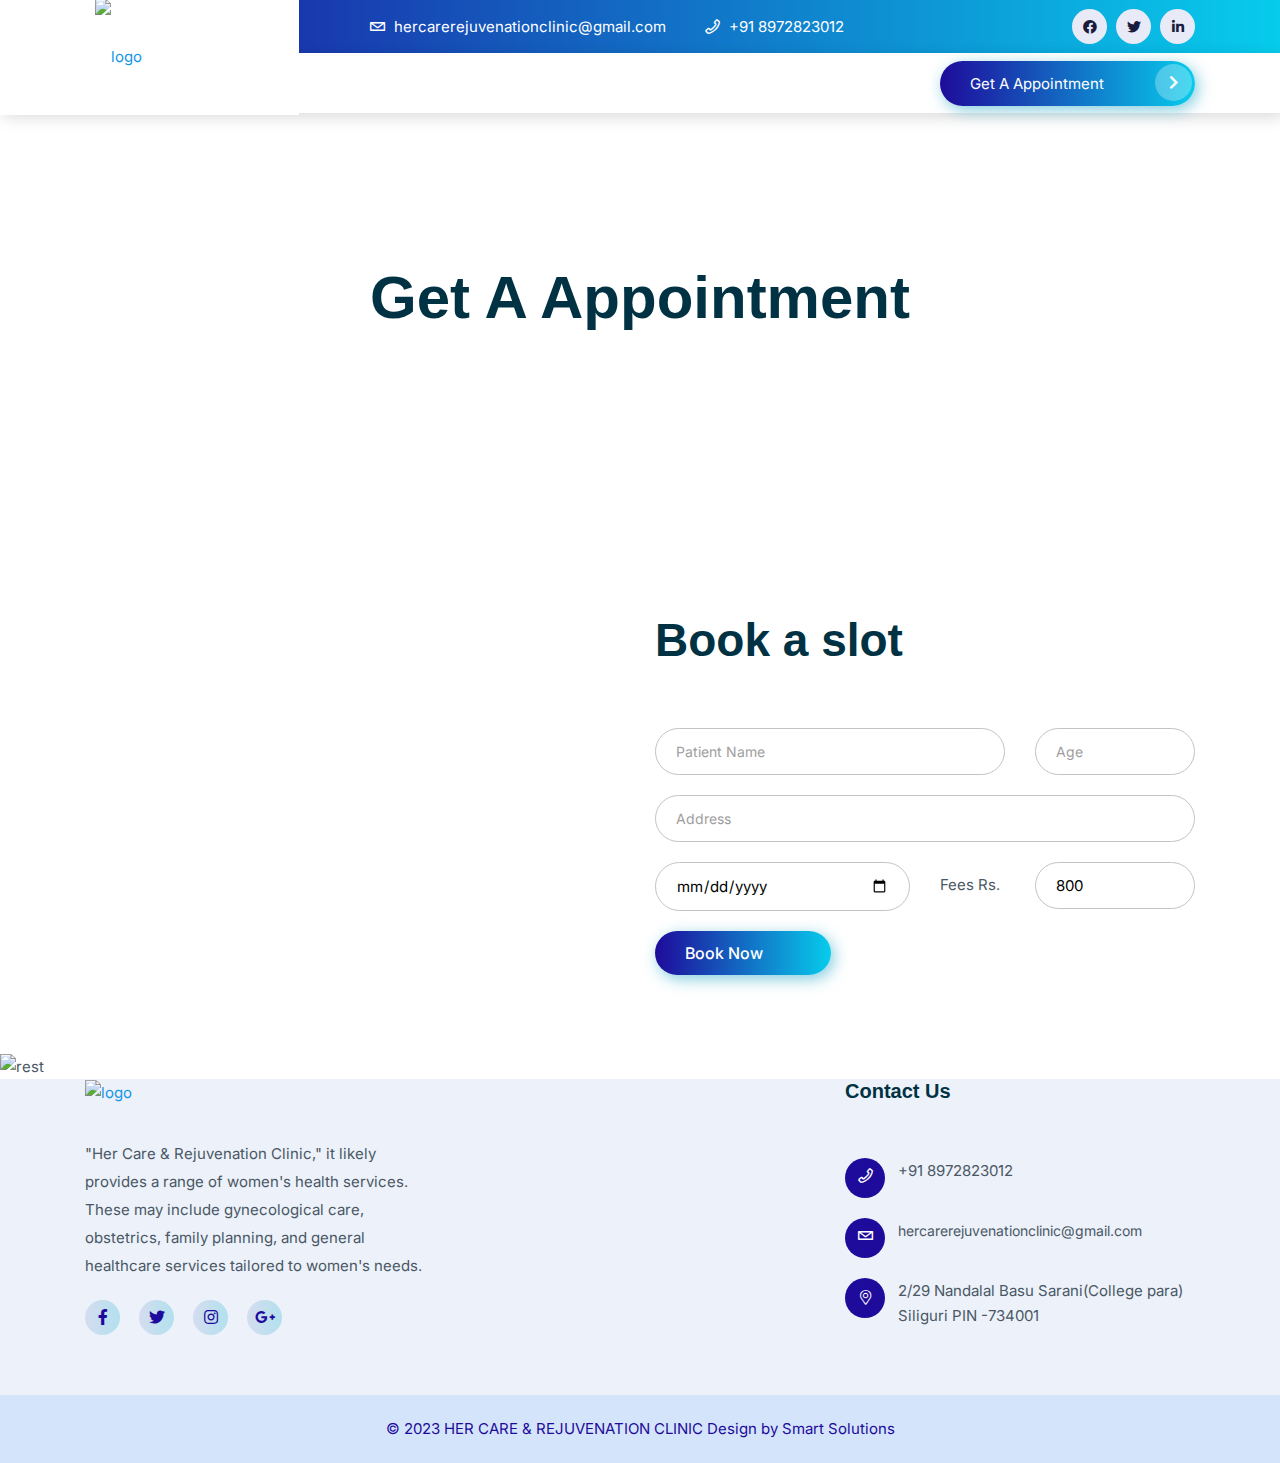
==== get_appointment.html @ fc23cdca "Add files via upload" ====
<!doctype html>
<html class="no-js" lang="zxx">
    
<!-- Mirrored from htmldemo.zcubethemes.com/mecare/contact.html by HTTrack Website Copier/3.x [XR&CO'2014], Mon, 31 Jul 2023 23:53:53 GMT -->
<head>
        <meta charset="utf-8">
        <meta http-equiv="x-ua-compatible" content="ie=edge">
        <title> Get Appointment </title>
        <meta name="description" content="">
        <meta name="viewport" content="width=device-width, initial-scale=1">
		<link rel="shortcut icon" type="image/x-icon" href="img/favicon.ico">
        <!-- Place favicon.ico in the root Internist, General Practitonery -->

		<!-- CSS here -->
        <link rel="stylesheet" href="css/bootstrap.min.css">
        <link rel="stylesheet" href="css/animate.min.css">
        <link rel="stylesheet" href="css/magnific-popup.css">
        <link rel="stylesheet" href="fontawesome/css/all.min.css">
        <link rel="stylesheet" href="css/dripicons.css">
        <link rel="stylesheet" href="css/slick.css">
        <link rel="stylesheet" href="css/default.css">
        <link rel="stylesheet" href="css/meanmenu.css">
        <link rel="stylesheet" href="css/style.css">
        <link rel="stylesheet" href="css/responsive.css">
    </head>
    <body>
        <!-- header -->
        <header class="header-area">
            <div class="header-top second-header d-none d-md-block">
                <div class="container">
                    <div class="row align-items-center">
                        <div class="col-lg-3 col-md-3 d-none d-lg-block">
                        </div>
                        <div class="col-lg-6 col-md-8 d-none  d-md-block">
                            <div class="header-cta">
                                <ul>
                                    <li>
                                        <i class="icon dripicons-mail"></i>
                                        <span>hercarerejuvenationclinic@gmail.com</span>
                                    </li>
                                    <li>
                                        <i class="icon dripicons-phone"></i>
                                        <span>+91 8972823012</span>
                                    </li>
                                </ul>
                            </div>
                        </div>
                        <div class="col-lg-3 col-md-3 d-none d-lg-block">
                            <div class="header-social text-right">
                                <span>
                                    <a href="#" title="Facebook"><i class="fab fa-facebook"></i></a>
                                    <a href="#" title="Twitter"><i class="fab fa-twitter"></i></a>
                                    <a href="#" title="LinkedIn"><i class="fab fa-linkedin-in"></i></a>
                                </span>
                                <!--  /social media icon redux -->
                            </div>
                        </div>
    
                    </div>
                </div>
            </div>
            <div id="header-sticky" class="menu-area">
                <div class="container">
                    <div class="second-menu">
                        <div class="row align-items-center">
                            <div class="col-xl-2 col-lg-2">
                                <div class="logo">
                                    <a href="index.html"><img src="img/logo/logo.png" alt="logo"></a>
                                </div>
                            </div>
    
                            <div class="col-xl-7 col-lg-7">
                                <!--                              
                                    <div class="main-menu text-right pr-15">
                                        <nav id="mobile-menu">
                                            <ul>
                                                <li class="has-sub">
                                                    <a href="index-2.html">Home</a>
                                                    <ul>													
                                                        <li><a href="index-2.html">Home Page 01</a></li>
                                                        <li><a href="index-3.html">Home Page 02</a></li>													
                                                        <li><a href="index-4.html">Home Page 03</a></li>													
                                                    </ul>
                                                </li>
                                                <li><a href="about.html">About Us</a></li>
                                                <li class="has-sub">
                                                    <a href="services.html">Services</a>
                                                    <ul>													
                                                        <li><a href="services.html">Services</a></li>
                                                        <li><a href="services-detail.html">Services Details</a></li>
                                                    </ul>
                                                </li>                                                                                     
                                                <li class="has-sub"><a href="#">Other Page</a>
                                                    <ul>													
                                                        <li><a href="pricing.html">Pricing</a></li>
                                                        <li><a href="team.html">Team</a></li>
                                                        <li><a href="shop.html">Shop</a></li>
                                                        <li><a href="shop-details.html">Shop Details</a></li>
                                                    </ul>
                                                </li>
                                                <li class="has-sub"> 
                                                    <a href="departments.html">Departments</a>
                                                    <ul>													
                                                        <li><a href="departments.html">Departments</a></li>
                                                        <li><a href="departments-detail.html">Departments Details</a></li>
                                                    </ul>
                                                </li>
                                               
                                                <li class="has-sub"> 
                                                    <a href="blog.html">Blog</a>
                                                    <ul>													
                                                        <li><a href="blog.html">Blog</a></li>
                                                        <li><a href="blog-details.html">Blog Details</a></li>
                                                    </ul>
                                                </li>               
                                            </ul>
                                        </nav>
                                    </div>-->
                            </div>
                            <div class="col-xl-3 col-lg-3 d-none d-lg-block">
                                <a href="get_appointment.html" class="top-btn">Get A Appointment <i
                                        class="fas fa-chevron-right"></i></a>
    
                            </div>
                            <div class="col-12">
                                <div class="mobile-menu"></div>
                            </div>
                        </div>
                    </div>
                </div>
            </div>
        </header>
        <!-- header-end -->
        <!-- main-area -->
        <main>
            <!-- breadcrumb-area -->
            <section class="breadcrumb-area d-flex align-items-center" style="background-image:url(img/testimonial/test-bg.jpg);">
                <div class="container">
                    <div class="row">
                        <div class="col-xl-6 offset-xl-3 col-lg-8 offset-lg-2">
                            <div class="breadcrumb-wrap text-center">
                                <div class="breadcrumb-title mb-30">
                                    <h2>Get A Appointment</h2>                                    
                                </div>
                            </div>
                        </div>
                    </div>
                </div>
            </section>
            <!-- breadcrumb-area-end -->
			  <!-- contact-area -->
            <section id="contact" class="contact-area contact-bg pt-100 pb-70 p-relative fix" style="background-image:url(img/an-bg/an-bg11.png); background-size: cover;background-repeat: no-repeat;">
                <div class="container">
             
					<div class="row">
                        <div class="col-lg-6">
                            <div class="contact-img">
                                <img src="img/bg/booknow.jpeg" alt="touch-illustration">
                            </div>
                        </div>
						<div class="col-lg-6">
                        <div class="section-title mb-60" >
                                <h2>Book a slot</h2>
                            </div>
						<form action="#" class="contact-form" >
							<div class="row">
                            <div class="col-lg-8">
                                <div class="contact-field p-relative c-name mb-20">                                    
                                    <input type="text" placeholder="Patient Name">
                                </div>                               
                            </div>
                                <div class="col-lg-4">
                                <div class="contact-field p-relative c-name mb-20">                                    
                                    <input type="number" placeholder="Age">
                                </div>                               
                            </div>
							<div class="col-lg-12">                               
                                <div class="contact-field p-relative c-email mb-20">                                    
                                    <input type="text" placeholder="Address">
                                </div>                                
                            </div>
							<div class="col-lg-6">                               
                                <div class="contact-field p-relative c-subject mb-20">                                   
                                    <input type="date" placeholder="Appointment Date">
                                </div>
                            </div>	
                            	
                            <div class="col-lg-2">                               
                                <div class="contact-field p-relative c-subject mb-20 mt-10">                                   
                                    Fees Rs.
                                </div>
                            </div>	
                            <div class="col-lg-4">                               
                                <div class="contact-field p-relative c-subject mb-20">                                   
                                    <input type="number" readonly  placeholder="" value="800">
                                </div>
                            </div>						
                            <div class="col-lg-12">

                                <div class="slider-btn">                                          
                                            <button type="submit" name="submit" class="btn ss-btn" data-animation="fadeInRight" data-delay=".8s">Book Now</button>					
                                </div>                             
                            </div>
                            </div>
                        
                    </form>
						</div>
					</div>
                    
                </div>
               
            </section>
            <!-- contact-area-end -->
        </main>
        <!-- main-area-end -->
    <!-- footer -->
    <footer class="footer-bg footer-p">
        <div class="overly"><img src="img/an-bg/footer-bg.png" alt="rest"></div>
        <div class="footer-top pb-30" style="background-color: #ECF1FA;">
            <div class="container">
                <div class="row justify-content-between">

                    <div class="col-xl-4 col-lg-4 col-sm-6">
                        <div class="footer-widget mb-30">
                            <div class="flog mb-35">
                                <a href="#"><img src="img/logo/logo.png" alt="logo"></a>
                            </div>
                            <div class="footer-text mb-20">
                                <p>"Her Care & Rejuvenation Clinic," it likely provides a range of women's health services. These may include gynecological care, obstetrics, family planning, and general healthcare services tailored to women's needs.</p>
                            </div>
                            <div class="footer-social">
                                <a href="#"><i class="fab fa-facebook-f"></i></a>
                                <a href="#"><i class="fab fa-twitter"></i></a>
                                <a href="#"><i class="fab fa-instagram"></i></a>
                                <a href="#"><i class="fab fa-google-plus-g"></i></a>
                            </div>
                        </div>
                    </div>

                    <div class="col-xl-4 col-lg-4 col-sm-6">
                        <div class="footer-widget mb-30">
                            <div class="f-widget-title">
                                <h5>Contact Us</h5>
                            </div>
                            <div class="footer-link">
                                <div class="f-contact">
                                    <ul>
                                        <li>
                                            <i class="icon dripicons-phone"></i>
                                            <span>+91 8972823012</span>
                                        </li>
                                        <li>
                                            <i class="icon dripicons-mail"></i>
                                            <span><a href="mailto:hercarerejuvenationclinic@gmail.com">hercarerejuvenationclinic@gmail.com</a>
                                        </li>
                                        <li>
                                            <i class="fal fa-map-marker-alt"></i>
                                            <span>2/29 Nandalal Basu Sarani(College para)<br>
                                                Siliguri PIN -734001</span>
                                        </li>
                                    </ul>

                                </div>


                            </div>
                        </div>
                    </div>

                </div>
            </div>
        </div>
        <div class="copyright-wrap">
            <div class="container">
                <div class="row">
                    <div class="col-12">
                        <div class="copyright-text text-center">
                            <p>&copy; 2023 HER CARE & REJUVENATION CLINIC Design by Smart Solutions</p>
                        </div>
                    </div>
                </div>
            </div>
        </div>
    </footer>
    <!-- footer-end -->


		<!-- JS here -->
        	<!-- JS here -->
        <script src="js/vendor/modernizr-3.5.0.min.js"></script>
        <script src="js/vendor/jquery-1.12.4.min.js"></script>
        <script src="js/popper.min.js"></script>
        <script src="js/bootstrap.min.js"></script>
        <script src="js/one-page-nav-min.js"></script>
        <script src="js/jquery.meanmenu.min.js"></script>
        <script src="js/slick.min.js"></script>
        <script src="js/ajax-form.js"></script>
        <script src="js/paroller.js"></script>
        <script src="js/wow.min.js"></script>
        <script src="js/js_isotope.pkgd.min.js"></script>
        <script src="js/imagesloaded.min.js"></script>
        <script src="js/parallax.min.js"></script>
        <script src="js/jquery.waypoints.min.js"></script>
        <script src="js/jquery.counterup.min.js"></script>
        <script src="js/jquery.scrollUp.min.js"></script>
        <script src="js/parallax-scroll.js"></script>
        <script src="js/jquery.magnific-popup.min.js"></script>
        <script src="js/element-in-view.js"></script>
        <script src="js/main.js"></script>
    </body>

<!-- Mirrored from htmldemo.zcubethemes.com/mecare/contact.html by HTTrack Website Copier/3.x [XR&CO'2014], Mon, 31 Jul 2023 23:53:53 GMT -->
</html>
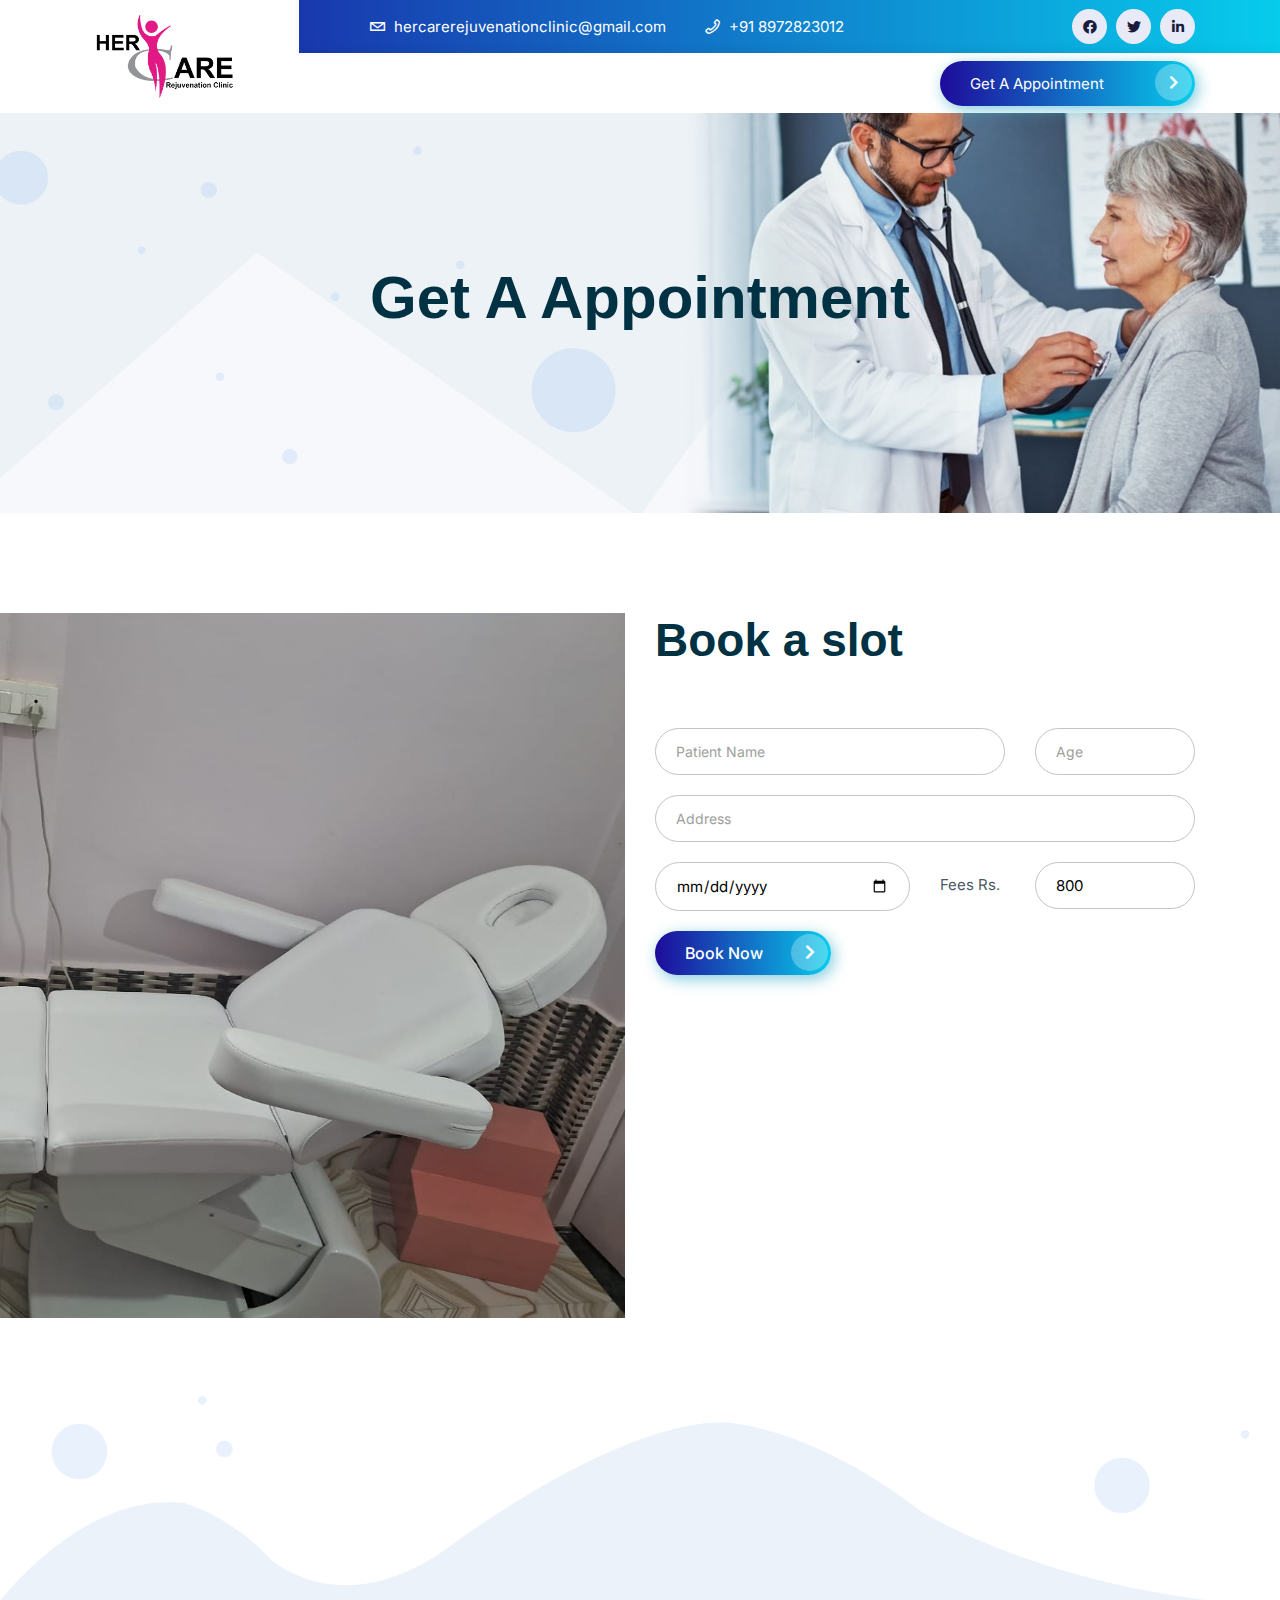
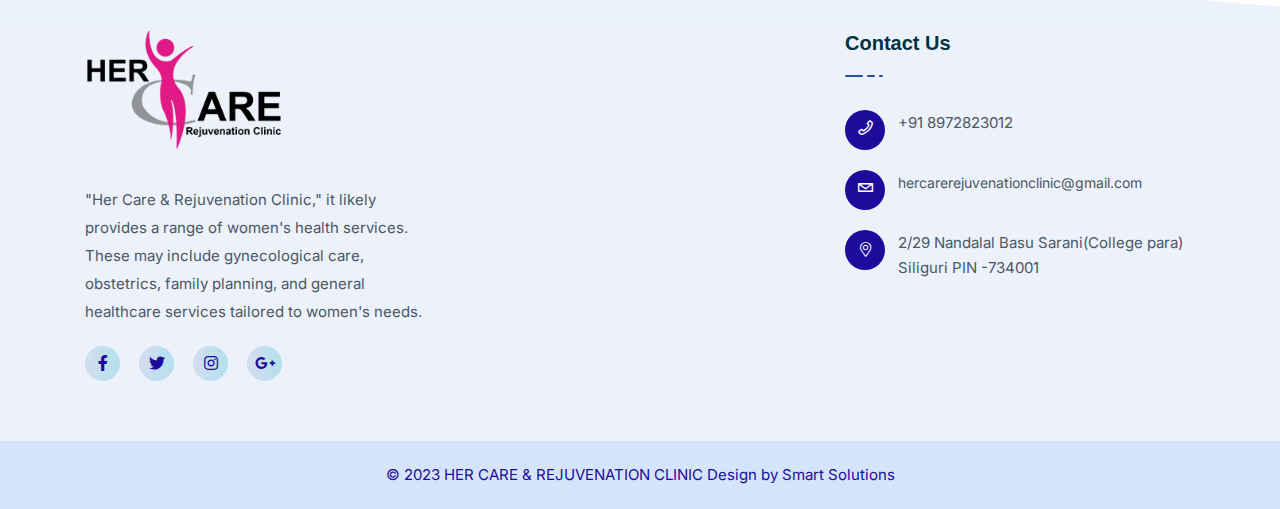
==== commit 4a0594c3: "Add files via upload" ====
--- a/get_appointment.html
+++ b/get_appointment.html
@@ -117,7 +117,7 @@
                                         </nav>
                                     </div>-->
                             </div>
-                            <div class="col-xl-3 col-lg-3 d-none d-lg-block">
+                            <div class="col-xl-3 col-lg-3">
                                 <a href="get_appointment.html" class="top-btn">Get A Appointment <i
                                         class="fas fa-chevron-right"></i></a>
     
@@ -198,7 +198,9 @@
                             <div class="col-lg-12">
 
                                 <div class="slider-btn">                                          
-                                            <button type="submit" name="submit" class="btn ss-btn" data-animation="fadeInRight" data-delay=".8s">Book Now</button>					
+                                            <button type="submit" name="submit" class="btn ss-btn" data-animation="fadeInRight" data-delay=".8s">Book Now <i
+                                                class="fas fa-chevron-right"></i></button>
+                                        					
                                 </div>                             
                             </div>
                             </div>
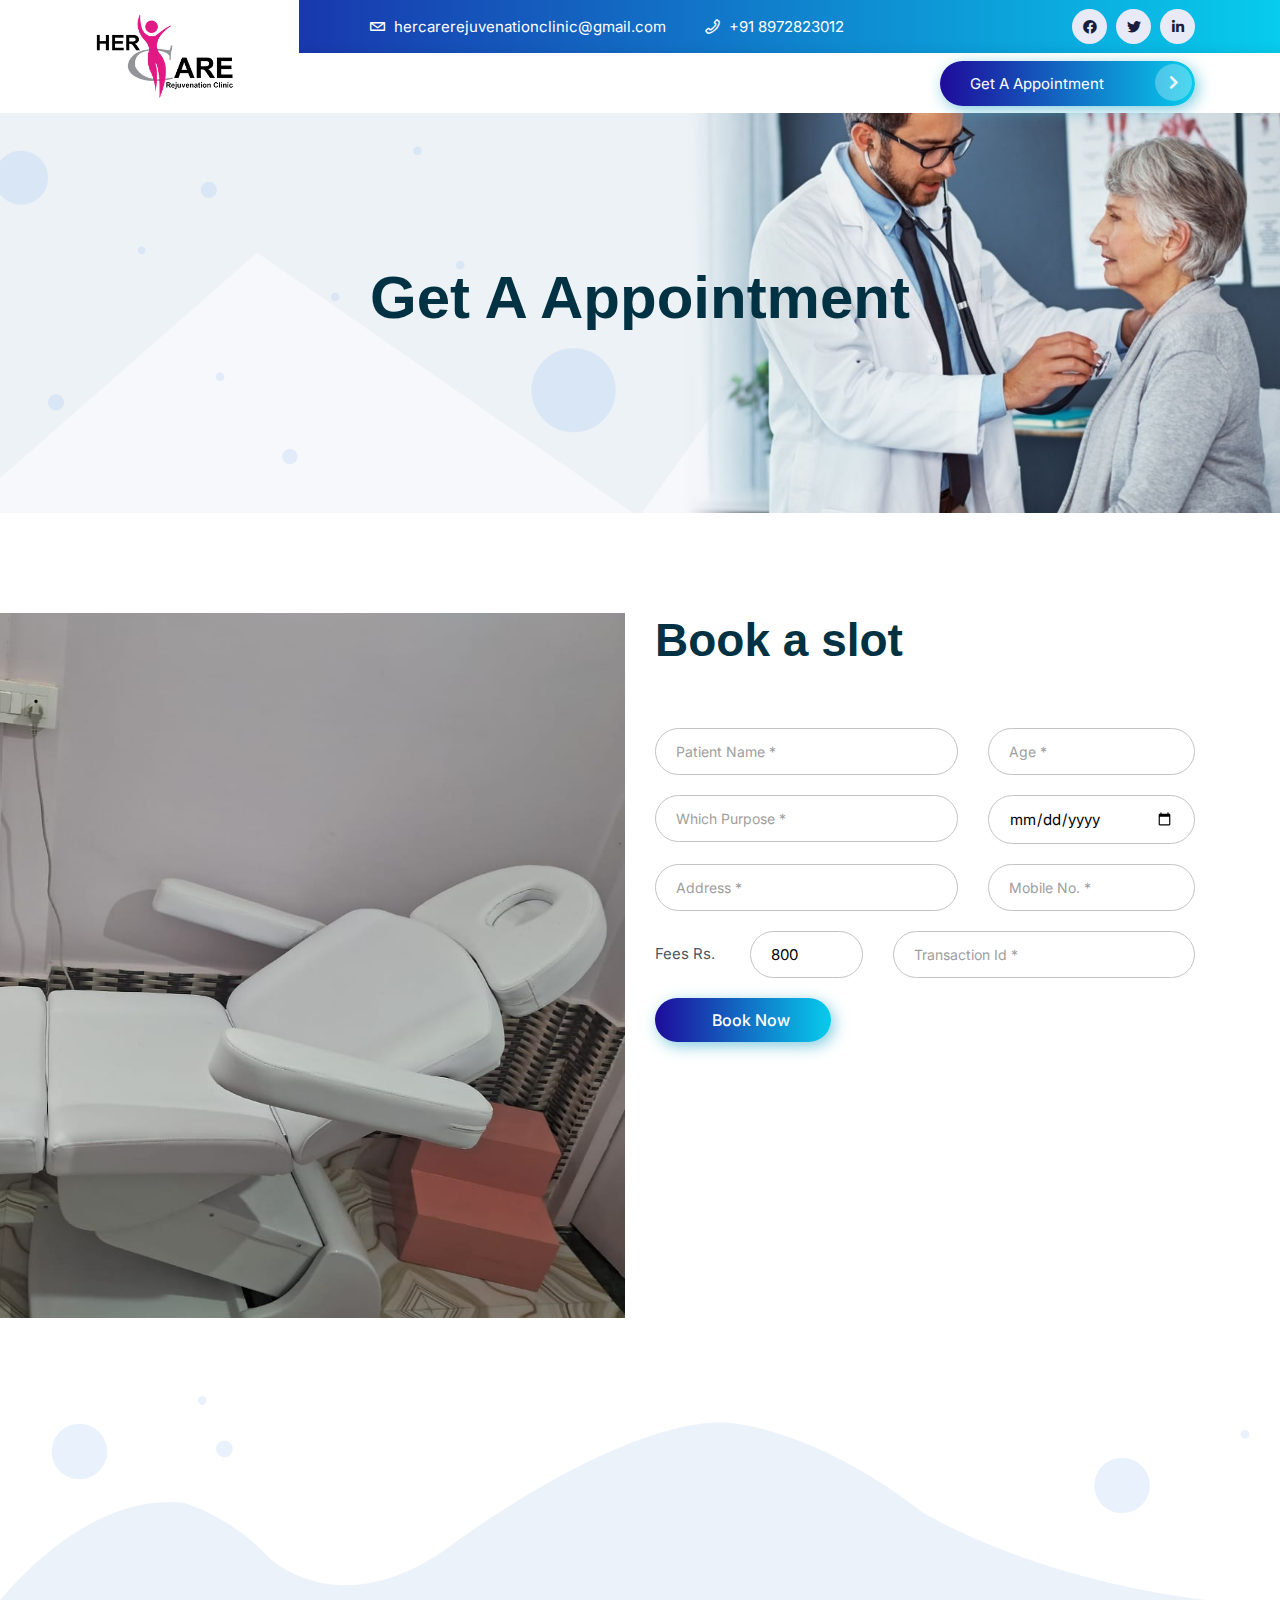
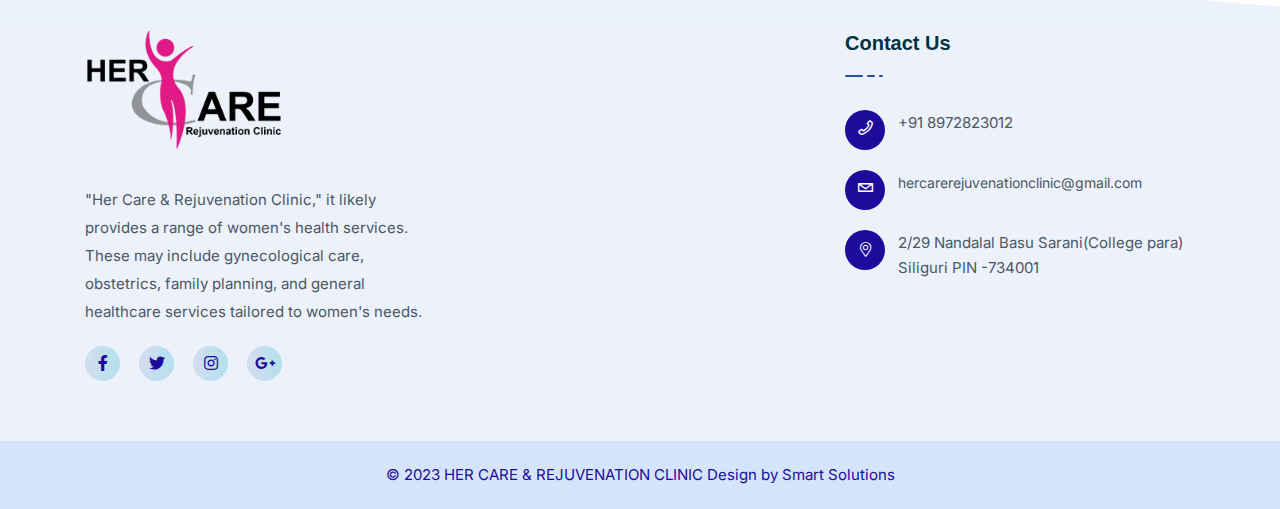
==== commit da3dc179: "Add files via upload" ====
--- a/get_appointment.html
+++ b/get_appointment.html
@@ -162,50 +162,79 @@
                         <div class="section-title mb-60" >
                                 <h2>Book a slot</h2>
                             </div>
-						<form action="#" class="contact-form" >
+
+
+
+						<form action="payment.php" method="post" class="contact-form" >
 							<div class="row">
-                            <div class="col-lg-8">
+                            <div class="col-lg-7">
                                 <div class="contact-field p-relative c-name mb-20">                                    
-                                    <input type="text" placeholder="Patient Name">
+                                    <input type="text" name="name" placeholder="Patient Name *" required>
                                 </div>                               
                             </div>
-                                <div class="col-lg-4">
+                                <div class="col-lg-5">
                                 <div class="contact-field p-relative c-name mb-20">                                    
-                                    <input type="number" placeholder="Age">
+                                    <input type="number" name="age" placeholder="Age *" required>
                                 </div>                               
                             </div>
-							<div class="col-lg-12">                               
+                            <div class="col-lg-7">                               
                                 <div class="contact-field p-relative c-email mb-20">                                    
-                                    <input type="text" placeholder="Address">
+                                    <input type="text" name="purpose" placeholder="Which Purpose *" required>
                                 </div>                                
                             </div>
-							<div class="col-lg-6">                               
+                            <div class="col-lg-5">                               
                                 <div class="contact-field p-relative c-subject mb-20">                                   
-                                    <input type="date" placeholder="Appointment Date">
+                                    <input type="date" name="date" placeholder="Appointment Date *" required>
                                 </div>
                             </div>	
+							<div class="col-lg-7">                               
+                                <div class="contact-field p-relative c-email mb-20">                                    
+                                    <input type="text" name="address" placeholder="Address *" required>
+                                </div>                                
+                            </div>
+                            <div class="col-lg-5">                               
+                                <div class="contact-field p-relative c-email mb-20">                                    
+                                    <input type="number" name="mob_no" placeholder="Mobile No. *" required>
+                                </div>                                
+                            </div>
                             	
                             <div class="col-lg-2">                               
                                 <div class="contact-field p-relative c-subject mb-20 mt-10">                                   
                                     Fees Rs.
                                 </div>
                             </div>	
-                            <div class="col-lg-4">                               
+                            <div class="col-lg-3">                               
                                 <div class="contact-field p-relative c-subject mb-20">                                   
-                                    <input type="number" readonly  placeholder="" value="800">
+                                    <input type="number" name="fees" readonly  placeholder="" value="800">
                                 </div>
                             </div>						
-                            <div class="col-lg-12">
-
-                                <div class="slider-btn">                                          
-                                            <button type="submit" name="submit" class="btn ss-btn" data-animation="fadeInRight" data-delay=".8s">Book Now <i
-                                                class="fas fa-chevron-right"></i></button>
-                                        					
+                            <div class="col-lg-7">                               
+                                <div class="contact-field p-relative c-email mb-20">                                  
+                                    <input type="text" name="transaction_id"  placeholder="Transaction Id *" required>
+                                </div>                                
+                            </div>
+
+                                <div class="col-lg-6">
+                                    <div class="slider-btn">     
+                                        <button type="submit" name="send" class="btn ss-btn text-center" data-animation="fadeInRight" data-delay=".8s">Book Now</button>                                              
+                                    </div>                             
+                                </div>
+                        </form>
+                            <div class="col-lg-6">
+                                <div class="slider-btn" style="position: relative; float: right;">  
+                                    <form><script src="https://checkout.razorpay.com/v1/payment-button.js" data-payment_button_id="pl_MXmREN1S2Yv2pj" async> </script> </form>       
                                 </div>                             
                             </div>
-                            </div>
+
+
+                     </div>
                         
-                    </form>
+                        
+
+
+
+
+
 						</div>
 					</div>
                     
--- a/css/responsive.css
+++ b/css/responsive.css
@@ -485,10 +485,10 @@
 .chosse-img {
 	display: none;
 }
-
 .contact-img {
-	display: none;
-}
+    margin-left: 0px;
+}
+
 .contact-bg.pb-80 {
 	padding-bottom: 120px;
 }
@@ -1075,7 +1075,7 @@
     padding: 15px;
 }
 .contact-img {
-	display: none;
+    margin-left: 0px;
 }
 .contact-bg.pb-80 {
 	padding-bottom: 120px;
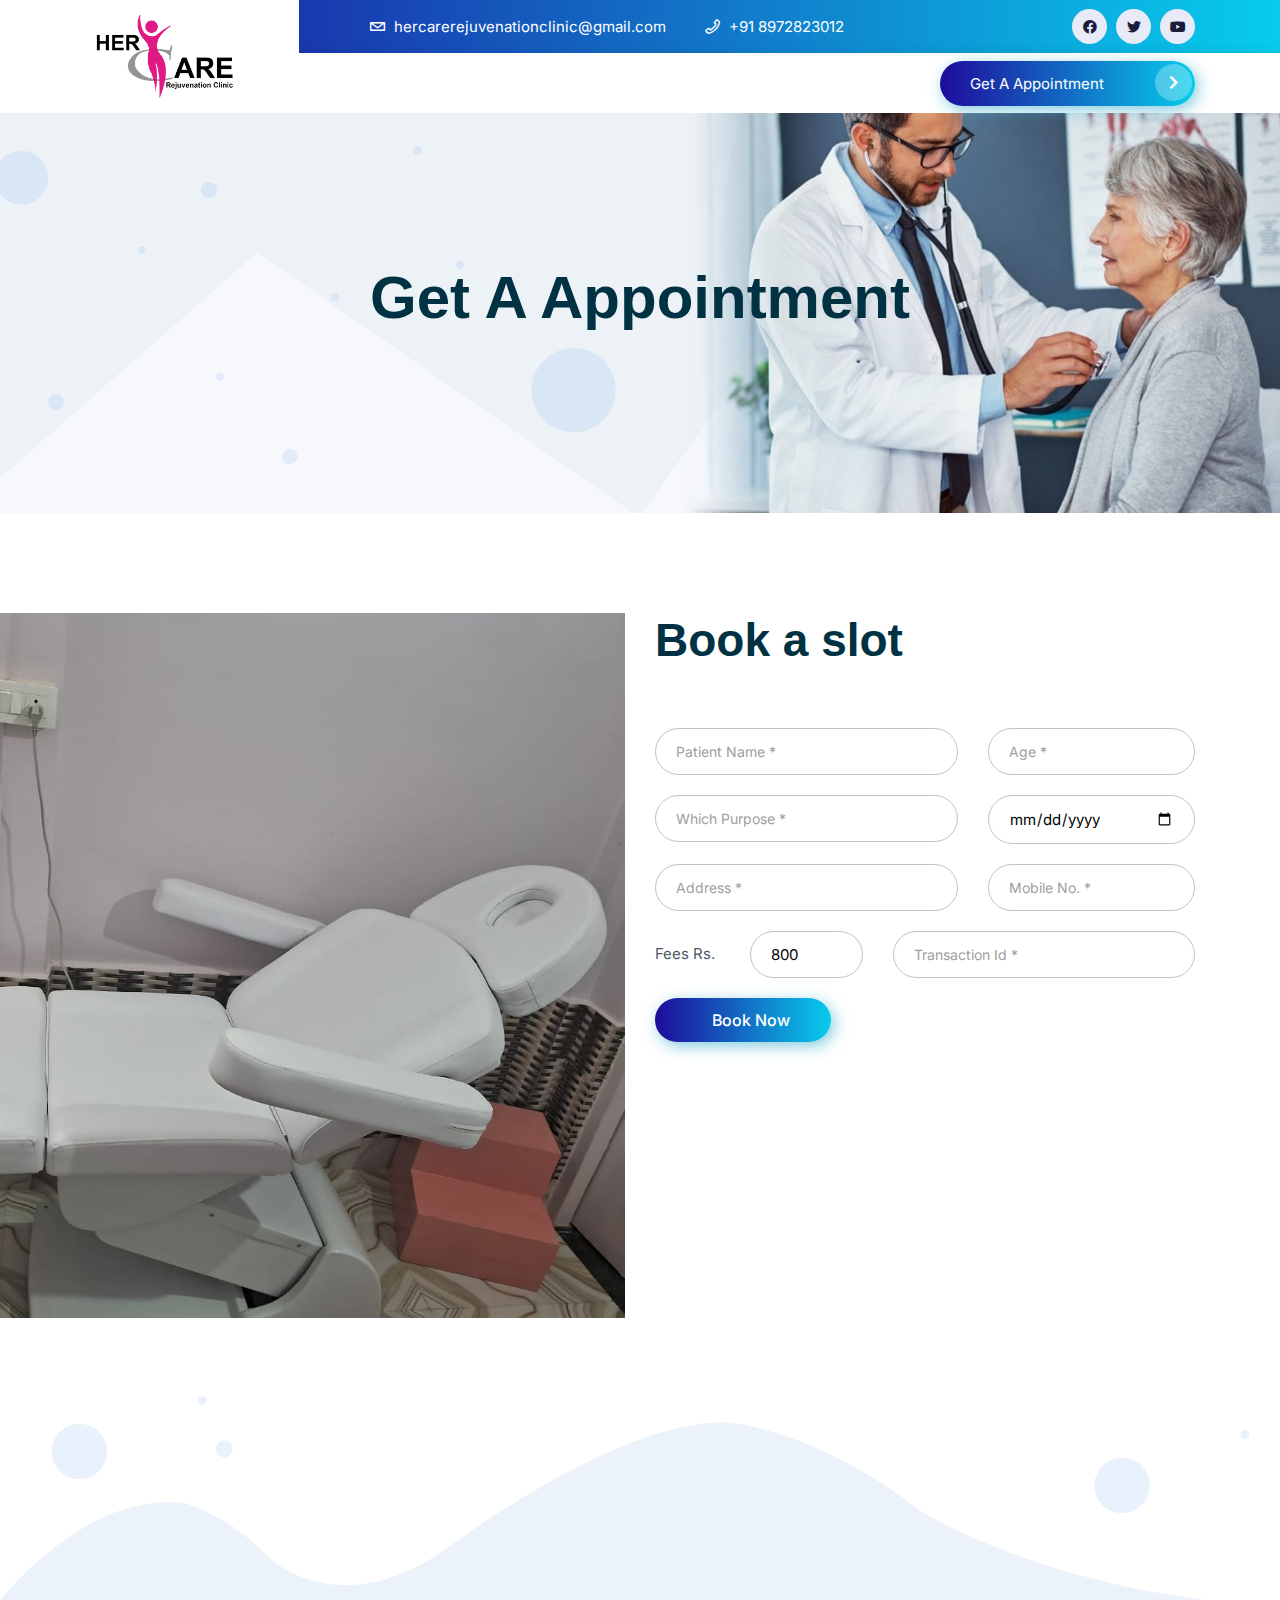
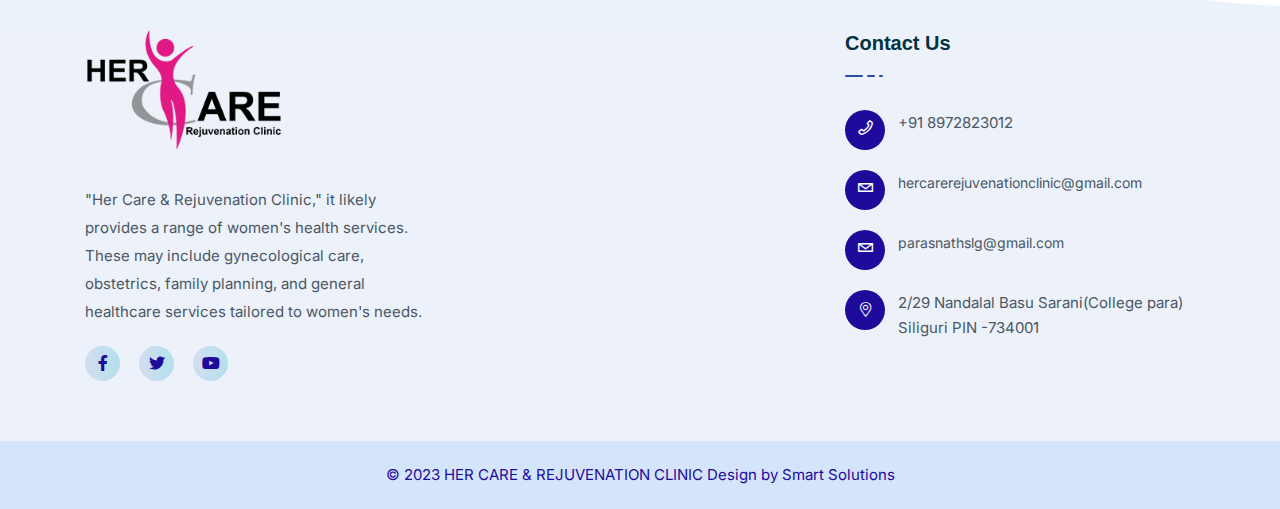
==== commit ba7f2b47: "Add files via upload" ====
--- a/get_appointment.html
+++ b/get_appointment.html
@@ -22,6 +22,18 @@
         <link rel="stylesheet" href="css/meanmenu.css">
         <link rel="stylesheet" href="css/style.css">
         <link rel="stylesheet" href="css/responsive.css">
+
+        <style>
+            #rozorpay{
+                 position: relative; float: right;
+            }
+           @media (max-width: 991px){
+            #rozorpay{
+                float: left !important;
+            }
+           }
+            
+        </style>
     </head>
     <body>
         <!-- header -->
@@ -50,7 +62,7 @@
                                 <span>
                                     <a href="#" title="Facebook"><i class="fab fa-facebook"></i></a>
                                     <a href="#" title="Twitter"><i class="fab fa-twitter"></i></a>
-                                    <a href="#" title="LinkedIn"><i class="fab fa-linkedin-in"></i></a>
+                                    <a href="https://youtube.com/@DrParasNath?si=y4J-VsPdGFlpVupa" title="Youtube"><i class="fab fa-youtube"></i></a>
                                 </span>
                                 <!--  /social media icon redux -->
                             </div>
@@ -221,7 +233,7 @@
                                 </div>
                         </form>
                             <div class="col-lg-6">
-                                <div class="slider-btn" style="position: relative; float: right;">  
+                                <div class="slider-btn" id="rozorpay">  
                                     <form><script src="https://checkout.razorpay.com/v1/payment-button.js" data-payment_button_id="pl_MXmREN1S2Yv2pj" async> </script> </form>       
                                 </div>                             
                             </div>
@@ -262,8 +274,7 @@
                             <div class="footer-social">
                                 <a href="#"><i class="fab fa-facebook-f"></i></a>
                                 <a href="#"><i class="fab fa-twitter"></i></a>
-                                <a href="#"><i class="fab fa-instagram"></i></a>
-                                <a href="#"><i class="fab fa-google-plus-g"></i></a>
+                                <a href="https://youtube.com/@DrParasNath?si=y4J-VsPdGFlpVupa"><i class="fab fa-youtube"></i></a>
                             </div>
                         </div>
                     </div>
@@ -283,6 +294,10 @@
                                         <li>
                                             <i class="icon dripicons-mail"></i>
                                             <span><a href="mailto:hercarerejuvenationclinic@gmail.com">hercarerejuvenationclinic@gmail.com</a>
+                                        </li>
+                                        <li>
+                                            <i class="icon dripicons-mail"></i>
+                                            <span><a href="mailto:parasnathslg@gmail.com">parasnathslg@gmail.com</a>
                                         </li>
                                         <li>
                                             <i class="fal fa-map-marker-alt"></i>
--- a/css/style.css
+++ b/css/style.css
@@ -3394,7 +3394,7 @@
 	margin-bottom: 20px;
 	cursor: unset;
 }
-.contact-field input {
+.contact-field input, .contact-field select {
 	width: 100%;
 border: none;
 background: #fff;
@@ -3403,6 +3403,11 @@
 border: 1px solid #C3C3C3;
 border-radius: 30px;
 }
+.contact-field select option{
+	padding: 10px 20px;
+}
+
+
 .contact-field.c-name::after{content: "\f007";}
 .contact-field::after {
 	position: absolute;
